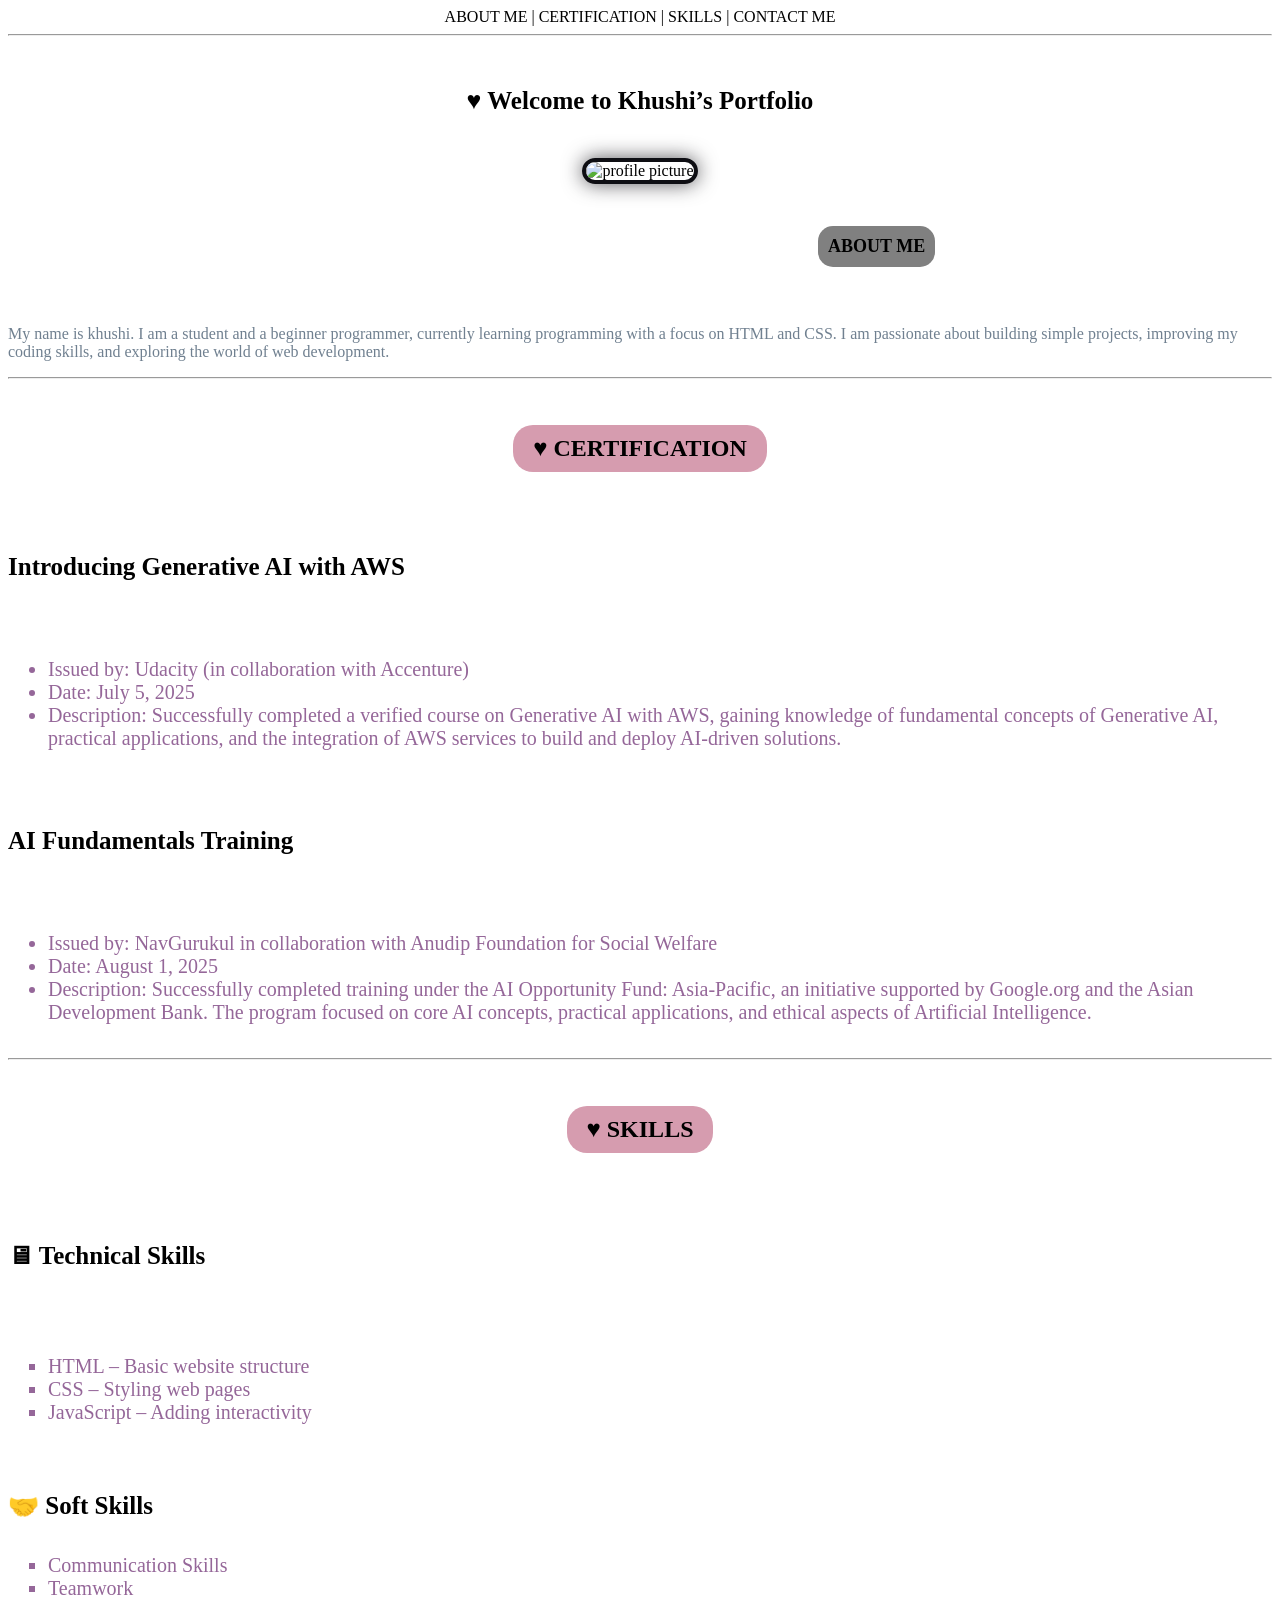
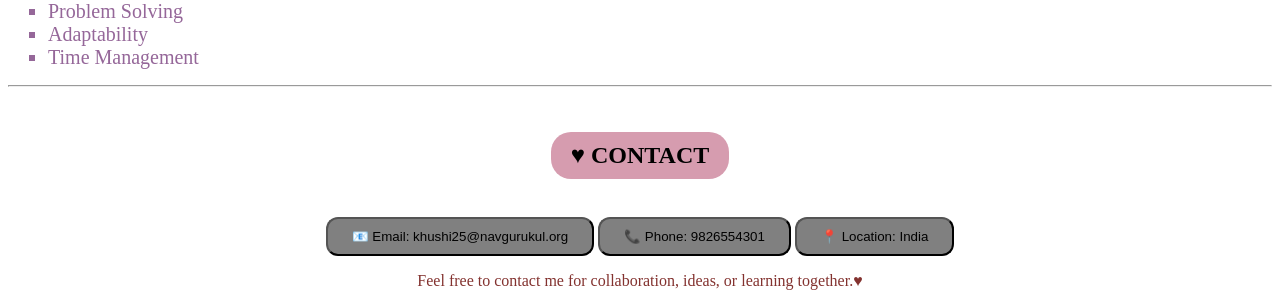
==== index.html @ c751ad05 "updated portfolio" ====
<!DOCTYPE html>
<html lang="en">
<head>
    <meta charset="UTF-8">
    <meta name ="description" content="khushi’s Portfolio">
    <meta name="viewport" content="width=device-width, initial-scale=1.0">
    <meta name="author" content="khushi">
    <title>KHUSHI'S PORTFOLIO</title>
    <meta name="title" content="khushi’s Portfolio">
    <meta name="twitter:title" content="khushi’s Portfolio">
    <meta name="og:title" content="khushi’s Portfolio">
</head>
<body>
<div>
    <nav>
  <a href="#aboutme" target="_self">ABOUT ME</a> | 
  <a href="#certification" target="_self">CERTIFICATION</a> | 
  <a href="#skills" target="_self">SKILLS</a> | 
  <a href="#contactme" target="_self">CONTACT ME</a>
</nav>
    <hr>
     <section id="aboutme">
    <br>
   <H3> &hearts; Welcome to Khushi’s Portfolio</H3>  
    </br> 
    <img src="https://i.postimg.cc/cHvZrCL5/Whats-App-Image-2025-08-05-at-11-30-36-PM.jpg" alt="profile picture" width="300" height="300" radius="50%">
</div>
<style>
    img {
        border-radius: 100%;
         border: 6px solid;
           border: 4px solid #0e0e13;
  box-shadow: 0px 0px 20px rgba(20, 19, 24, 0.7); 
  border-radius: 100px;
}
    h1 {
        background: lightblue;
    }
</style>
<style>
    div {
        text-align: center;
    }
    h2 {
        text-align: center;
    }
    h6 {
        font-size: 18px;
        background-color: gray;
        display: inline-block;
        margin-left: 810px;
        padding: 10px 10px;
        border-radius: 15px;
    }
</style>
    
    <h6> 
        ABOUT ME 
    </h6>
    </div>
    <style>
        h5 {
            text-align: center;
            color: rgb(214, 55, 82);
            font-size-adjust: 20PX;
        }
    </style>
      <p>
        My name is khushi. I am a student and a beginner programmer, currently learning programming with a focus on HTML and CSS. 
       I am passionate about building simple projects, improving my coding skills, and exploring the world of web development.
       </p>
       </section>
    <hr>
    <br>
   <div> 
    <section id="certification">
    <h2> &hearts; CERTIFICATION </h2>
    </div>
</br> 
<br>
<h3>Introducing Generative AI with AWS </h3>
</br>

<ul>
    <br>
    <li>Issued by: Udacity (in collaboration with Accenture)</li>
    <li>Date: July 5, 2025</li>
    <li>
        Description: Successfully completed a verified course on Generative AI with AWS,
     gaining knowledge of fundamental concepts of Generative AI, practical applications, 
        and the integration of AWS services to build and deploy AI-driven solutions.</li>
    </ul>
</br>
<br>
<h3>AI Fundamentals Training</h3>
</br>
<ul>
    <br>
    <li>Issued by: NavGurukul in collaboration with Anudip Foundation for Social Welfare</li>

<li>Date: August 1, 2025</li>

<li>
    Description: Successfully completed training under the AI Opportunity Fund: Asia-Pacific, 
    an initiative supported by Google.org and the Asian Development Bank. 
    The program focused on core AI concepts, practical applications, and ethical aspects of Artificial Intelligence.</li>
</br>
</ul>
</section> 
<HR>
    <BR>
       <div>
        <section id="skills">
        <h2> &hearts; SKILLS </h2>
        </div>
    </BR> 
       <br>
       <h4>🖥 Technical Skills</h4>
        </BR>
        <br> 
        <ul  style="list-style-type:square">
        <li>HTML – Basic website structure</li>
        <li>CSS – Styling web pages</li>
        <li>JavaScript – Adding interactivity</li>
        </ul>
    </br>
        <h4> 🤝 Soft Skills</h4>
        <ul style="list-style-type:square">
            <li>Communication Skills</li>
            <li>Teamwork</li>
            <li>Problem Solving</li>
            <li>Adaptability</li>
            <li>Time Management</li>
        </ul>   

</p>
</section>
    <HR>
    <BR>
       <div>
        <section id="contactme">
        <h2> &hearts; CONTACT </h2>
        </section>
        </div>
    </BR> 
<div>
<button>📧 Email: khushi25@navgurukul.org </button>
        <button> 📞 Phone: 9826554301 </button>
        <button> 📍 Location: India </button>
        <p> 
           <span>Feel free to contact me for collaboration, ideas, or learning together.&hearts;</span> 
        </p>

</div>
</body>
<style>
    li { 
        color: rgb(149, 103, 153);
        font-size: 20px;
     }
     span {
        color: rgb(131, 50, 47)
     }
     p {
        color: slategray;
     }
     h2{
        background-color: rgb(214, 156, 175);
        border-radius: 20px;
        padding: 10px 20px;
        display: inline-block;
     }
        button {
            background-color: gray;
            border-radius: 12px;
            padding: 10px 24px;
            cursor: pointer;
        }
        a {
            text-decoration: none;
            color: black;
        }
        h3,h4 {
            font-size: 25px;
        }
</style>

</html>
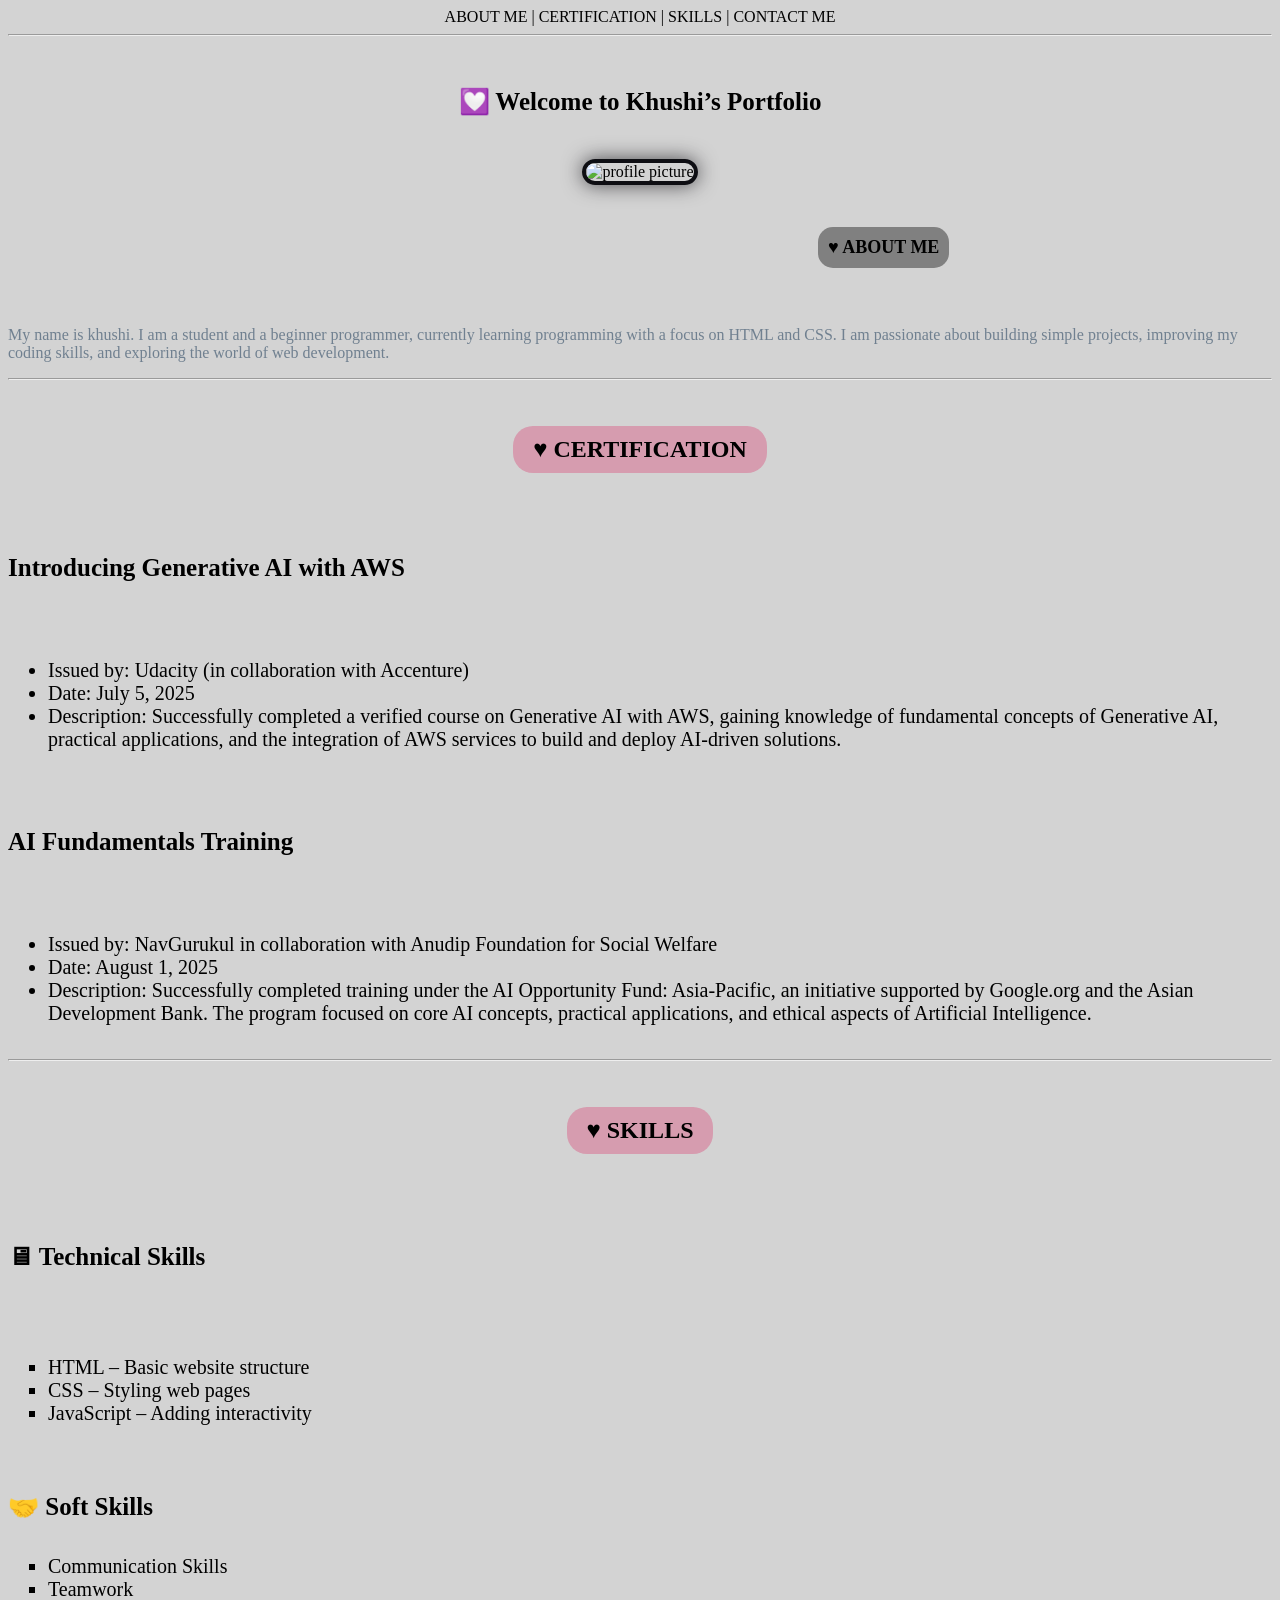
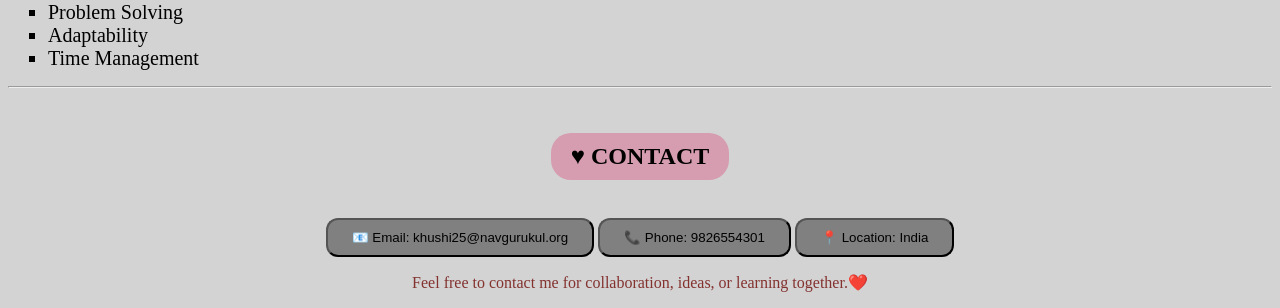
==== commit 02aba9ac: "update portfolio" ====
--- a/index.html
+++ b/index.html
@@ -21,7 +21,7 @@
     <hr>
      <section id="aboutme">
     <br>
-   <H3> &hearts; Welcome to Khushi’s Portfolio</H3>  
+   <H3> 💟 Welcome to Khushi’s Portfolio</H3>  
     </br> 
     <img src="https://i.postimg.cc/cHvZrCL5/Whats-App-Image-2025-08-05-at-11-30-36-PM.jpg" alt="profile picture" width="300" height="300" radius="50%">
 </div>
@@ -51,14 +51,15 @@
         margin-left: 810px;
         padding: 10px 10px;
         border-radius: 15px;
+        
     }
 </style>
     
     <h6> 
-        ABOUT ME 
+       &hearts; ABOUT ME 
     </h6>
     </div>
-    <style>
+    <style> 
         h5 {
             text-align: center;
             color: rgb(214, 55, 82);
@@ -148,14 +149,13 @@
         <button> 📞 Phone: 9826554301 </button>
         <button> 📍 Location: India </button>
         <p> 
-           <span>Feel free to contact me for collaboration, ideas, or learning together.&hearts;</span> 
+           <span>Feel free to contact me for collaboration, ideas, or learning together.❤️</span> 
         </p>
 
 </div>
 </body>
 <style>
     li { 
-        color: rgb(149, 103, 153);
         font-size: 20px;
      }
      span {
@@ -183,6 +183,9 @@
         h3,h4 {
             font-size: 25px;
         }
+        body {
+            background-color: lightgray;
+        }
 </style>
 
 </html>
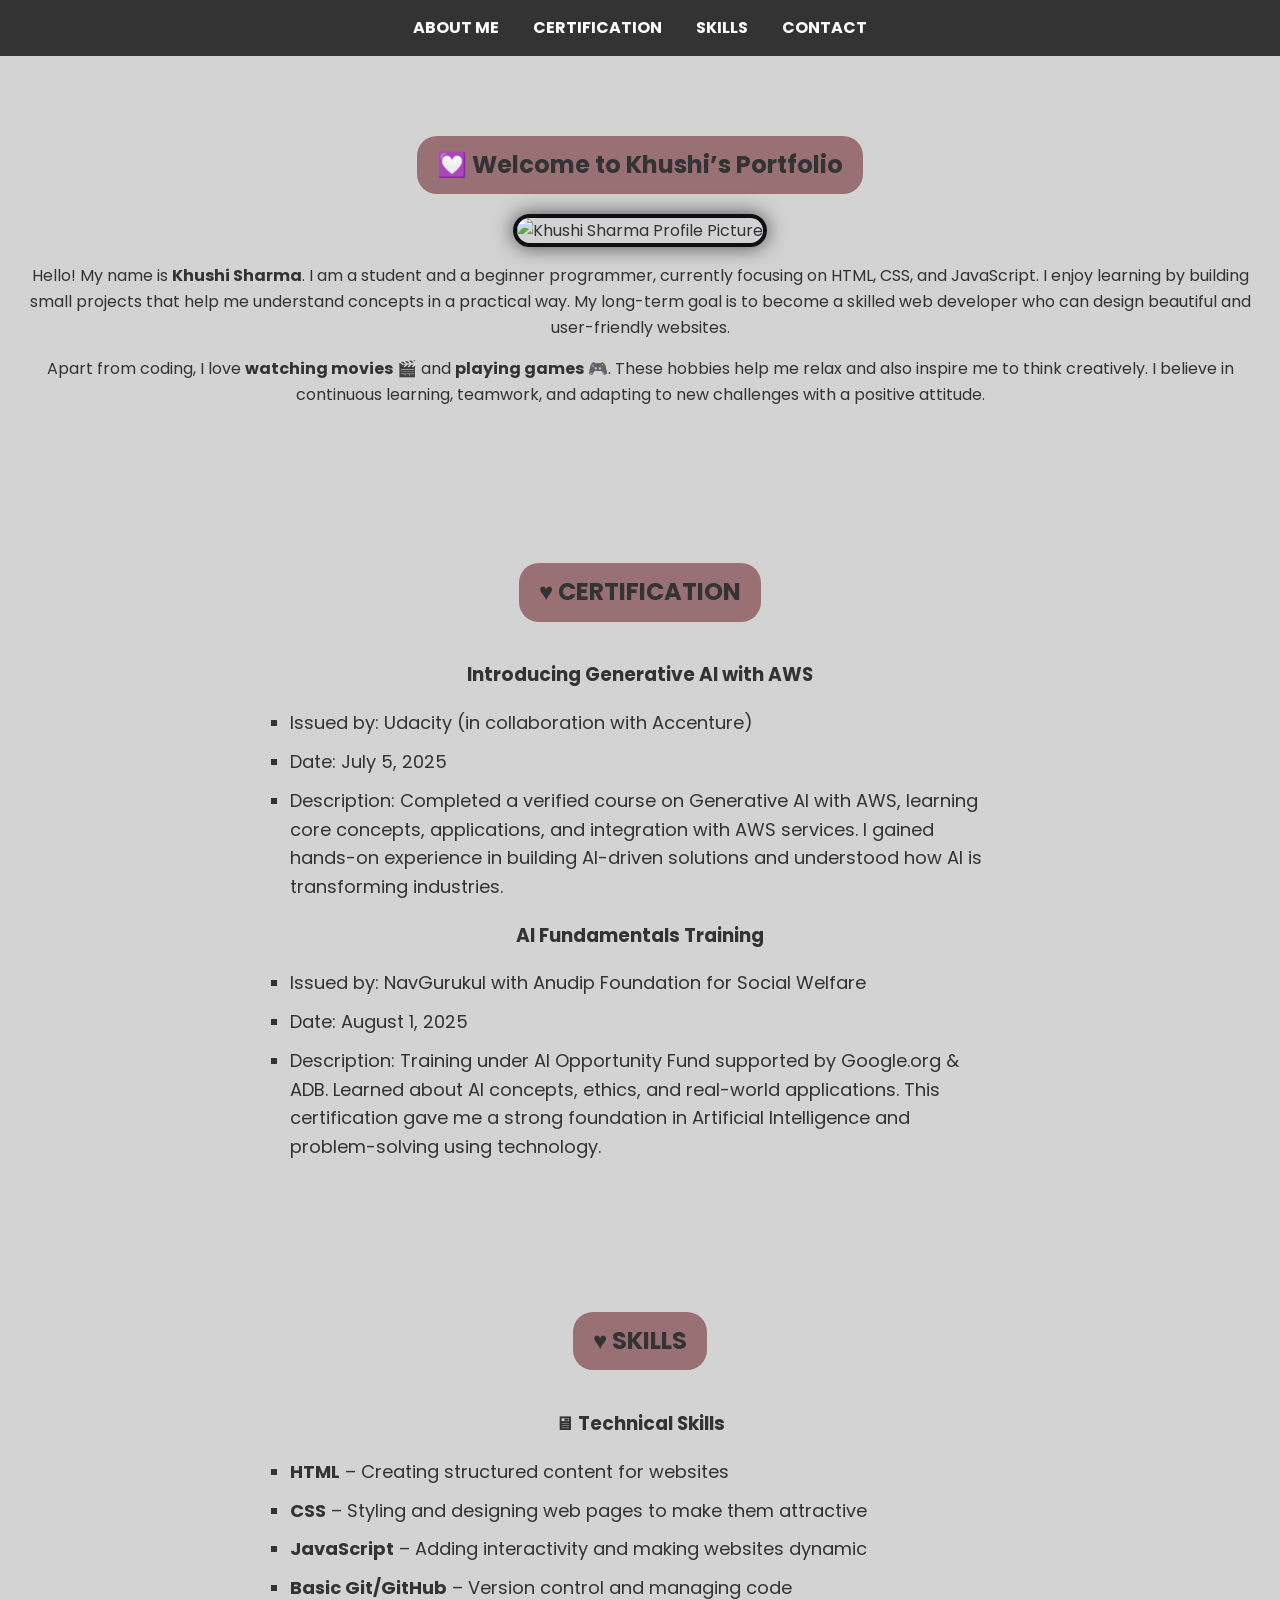
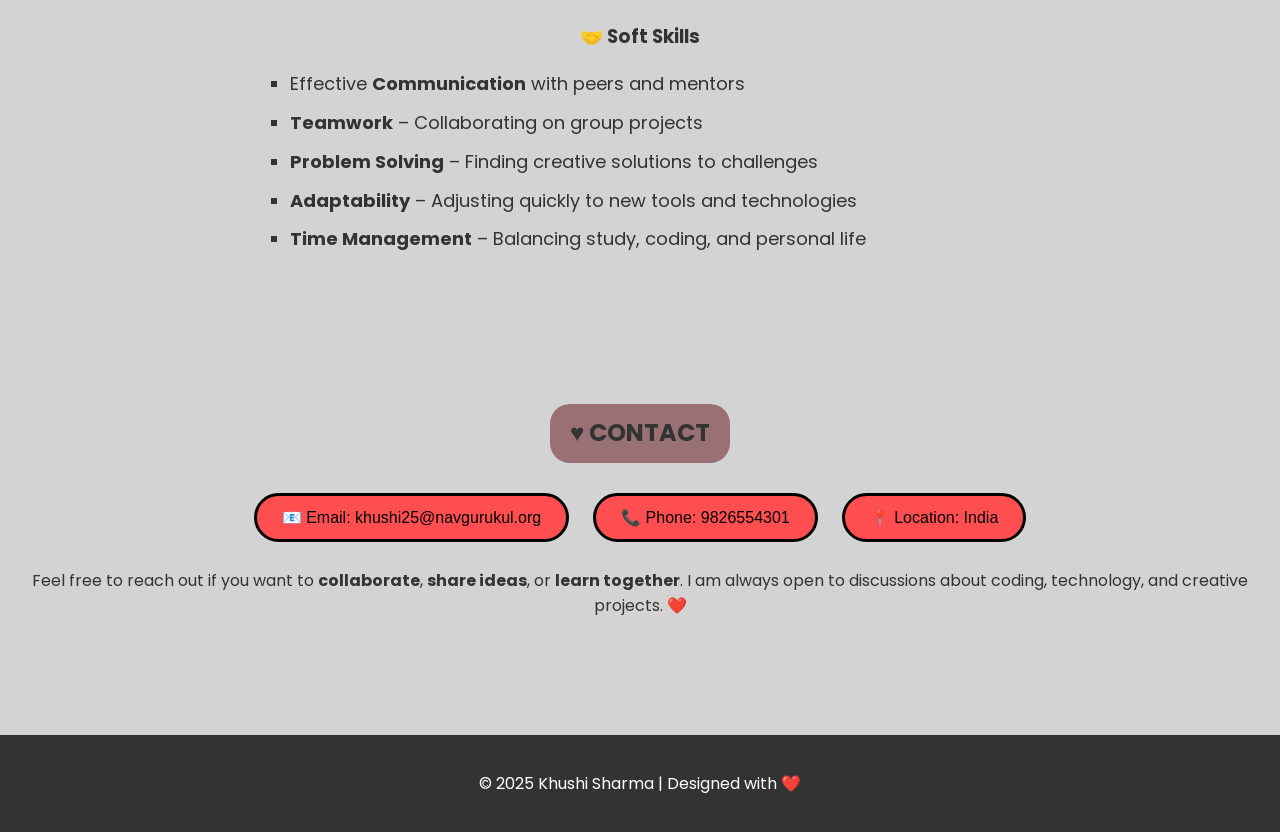
==== commit dffcd6cb: "update portfolio" ====
--- a/index.html
+++ b/index.html
@@ -1,191 +1,209 @@
 <!DOCTYPE html>
 <html lang="en">
 <head>
-    <meta charset="UTF-8">
-    <meta name ="description" content="khushi’s Portfolio">
-    <meta name="viewport" content="width=device-width, initial-scale=1.0">
-    <meta name="author" content="khushi">
-    <title>KHUSHI'S PORTFOLIO</title>
-    <meta name="title" content="khushi’s Portfolio">
-    <meta name="twitter:title" content="khushi’s Portfolio">
-    <meta name="og:title" content="khushi’s Portfolio">
-</head>
-<body>
-<div>
-    <nav>
-  <a href="#aboutme" target="_self">ABOUT ME</a> | 
-  <a href="#certification" target="_self">CERTIFICATION</a> | 
-  <a href="#skills" target="_self">SKILLS</a> | 
-  <a href="#contactme" target="_self">CONTACT ME</a>
-</nav>
-    <hr>
-     <section id="aboutme">
-    <br>
-   <H3> 💟 Welcome to Khushi’s Portfolio</H3>  
-    </br> 
-    <img src="https://i.postimg.cc/cHvZrCL5/Whats-App-Image-2025-08-05-at-11-30-36-PM.jpg" alt="profile picture" width="300" height="300" radius="50%">
-</div>
-<style>
-    img {
-        border-radius: 100%;
+  <meta charset="UTF-8">
+  <meta name="description" content="Khushi’s Portfolio">
+  <meta name="viewport" content="width=device-width, initial-scale=1.0">
+  <meta name="author" content="Khushi">
+  <title>Khushi's Portfolio</title>
+
+  
+  <link href="https://fonts.googleapis.com/css2?family=Poppins:wght@400;600&display=swap" rel="stylesheet">
+
+  <style>
+    
+    body {
+      font-family: 'Poppins', sans-serif;
+      margin: 0;
+      padding: 0;
+      background-color: lightgray;
+      color: #333;
+      line-height: 1.6;
+    }
+
+    
+    nav {
+      background: #333;
+      padding: 15px;
+      text-align: center;
+    }
+    nav a {
+      color: white;
+      margin: 0 15px;
+      text-decoration: none;
+      font-weight: bold;
+      transition: 0.3s;
+    }
+    nav a:hover {
+      color: lightblue;
+    }
+
+
+    section {
+      padding: 60px 20px;
+      text-align: center;
+    }
+    h2 {
+      background-color: #997074;
+      display: inline-block;
+      padding: 10px 20px;
+      border-radius: 20px;
+      margin-bottom: 20px;
+    }
+
+
+    .profile-img {border-radius: 100%;
          border: 6px solid;
            border: 4px solid #0e0e13;
   box-shadow: 0px 0px 20px rgba(20, 19, 24, 0.7); 
   border-radius: 100px;
-}
-    h1 {
-        background: lightblue;
-    }
-</style>
-<style>
-    div {
+      object-fit: cover;
+    }
+        
+
+    
+    button {
+      background: #ff4e50;
+      color: black;
+      border: solid;
+      border-radius: 25px;
+      padding: 12px 25px;
+      margin: 10px;
+      font-size: 16px;
+      transition: 0.3s;
+    }
+    button:hover {
+      background: #ff758c;
+      cursor: pointer;
+    }
+
+
+    ul {
+      list-style-type: square;
+      text-align: left;
+      max-width: 700px;
+      margin: auto;
+      padding: 0;
+    }
+    li {
+      font-size: 18px;
+      margin: 10px 0;
+    }
+
+
+    footer {
+      background: #333;
+      color: white;
+      text-align: center;
+      padding: 20px;
+      margin-top: 40px;
+    }
+    footer a {
+      color: lightblue;
+      margin: 0 10px;
+      text-decoration: none;
+    }
+    footer a:hover {
+      color: white;
+    }
+
+    
+    @media (max-width: 768px) {
+      .profile-img {
+        width: 180px;
+        height: 180px;
+      }
+      nav {
         text-align: center;
-    }
-    h2 {
-        text-align: center;
-    }
-    h6 {
-        font-size: 18px;
-        background-color: gray;
-        display: inline-block;
-        margin-left: 810px;
-        padding: 10px 10px;
-        border-radius: 15px;
-        
-    }
-</style>
-    
-    <h6> 
-       &hearts; ABOUT ME 
-    </h6>
+      }
+      ul {
+        padding: 0 20px;
+      }
+    }
+  </style>
+</head>
+<body>
+
+
+  <nav>
+    <a href="#aboutme">ABOUT ME</a> 
+    <a href="#certification">CERTIFICATION</a> 
+    <a href="#skills">SKILLS</a> 
+    <a href="#contactme">CONTACT</a>
+  </nav>
+
+  <section id="aboutme">
+    <h2>💟 Welcome to Khushi’s Portfolio</h2>
+    <div>
+      <img src="https://i.postimg.cc/cHvZrCL5/Whats-App-Image-2025-08-05-at-11-30-36-PM.jpg" width="300" height="400" radius="50%"
+           alt="Khushi Sharma Profile Picture" 
+           class="profile-img">
     </div>
-    <style> 
-        h5 {
-            text-align: center;
-            color: rgb(214, 55, 82);
-            font-size-adjust: 20PX;
-        }
-    </style>
-      <p>
-        My name is khushi. I am a student and a beginner programmer, currently learning programming with a focus on HTML and CSS. 
-       I am passionate about building simple projects, improving my coding skills, and exploring the world of web development.
-       </p>
-       </section>
-    <hr>
-    <br>
-   <div> 
-    <section id="certification">
-    <h2> &hearts; CERTIFICATION </h2>
+    <p>
+      Hello! My name is <b>Khushi Sharma</b>. I am a student and a beginner programmer, currently focusing on HTML, CSS, and JavaScript.  
+      I enjoy learning by building small projects that help me understand concepts in a practical way. My long-term goal is to become a skilled web developer who can design beautiful and user-friendly websites.  
+    </p>
+    <p>
+      Apart from coding, I love <b>watching movies</b> 🎬 and <b>playing games</b> 🎮. These hobbies help me relax and also inspire me to think creatively. I believe in continuous learning, teamwork, and adapting to new challenges with a positive attitude.
+    </p>
+  </section>
+
+  
+  <section id="certification">
+    <h2> &hearts; CERTIFICATION</h2>
+    <h3>Introducing Generative AI with AWS</h3>
+    <ul>
+      <li>Issued by: Udacity (in collaboration with Accenture)</li>
+      <li>Date: July 5, 2025</li>
+      <li>Description: Completed a verified course on Generative AI with AWS, learning core concepts, applications, and integration with AWS services. I gained hands-on experience in building AI-driven solutions and understood how AI is transforming industries.</li>
+    </ul>
+
+    <h3>AI Fundamentals Training</h3>
+    <ul>
+      <li>Issued by: NavGurukul with Anudip Foundation for Social Welfare</li>
+      <li>Date: August 1, 2025</li>
+      <li>Description: Training under AI Opportunity Fund supported by Google.org & ADB. Learned about AI concepts, ethics, and real-world applications. This certification gave me a strong foundation in Artificial Intelligence and problem-solving using technology.</li>
+    </ul>
+  </section>
+
+  <section id="skills">
+    <h2>&hearts; SKILLS</h2>
+    <h3>🖥 Technical Skills</h3>
+    <ul>
+      <li><b>HTML</b> – Creating structured content for websites</li>
+      <li><b>CSS</b> – Styling and designing web pages to make them attractive</li>
+      <li><b>JavaScript</b> – Adding interactivity and making websites dynamic</li>
+      <li><b>Basic Git/GitHub</b> – Version control and managing code</li>
+    </ul>
+
+    <h3>🤝 Soft Skills</h3>
+    <ul>
+      <li>Effective <b>Communication</b> with peers and mentors</li>
+      <li><b>Teamwork</b> – Collaborating on group projects</li>
+      <li><b>Problem Solving</b> – Finding creative solutions to challenges</li>
+      <li><b>Adaptability</b> – Adjusting quickly to new tools and technologies</li>
+      <li><b>Time Management</b> – Balancing study, coding, and personal life</li>
+    </ul>
+  </section>
+
+  
+  <section id="contactme">
+    <h2>&hearts;  CONTACT</h2>
+    <div>
+      <button>📧 Email: khushi25@navgurukul.org</button>
+      <button>📞 Phone: 9826554301</button>
+      <button>📍 Location: India</button>
     </div>
-</br> 
-<br>
-<h3>Introducing Generative AI with AWS </h3>
-</br>
-
-<ul>
-    <br>
-    <li>Issued by: Udacity (in collaboration with Accenture)</li>
-    <li>Date: July 5, 2025</li>
-    <li>
-        Description: Successfully completed a verified course on Generative AI with AWS,
-     gaining knowledge of fundamental concepts of Generative AI, practical applications, 
-        and the integration of AWS services to build and deploy AI-driven solutions.</li>
-    </ul>
-</br>
-<br>
-<h3>AI Fundamentals Training</h3>
-</br>
-<ul>
-    <br>
-    <li>Issued by: NavGurukul in collaboration with Anudip Foundation for Social Welfare</li>
-
-<li>Date: August 1, 2025</li>
-
-<li>
-    Description: Successfully completed training under the AI Opportunity Fund: Asia-Pacific, 
-    an initiative supported by Google.org and the Asian Development Bank. 
-    The program focused on core AI concepts, practical applications, and ethical aspects of Artificial Intelligence.</li>
-</br>
-</ul>
-</section> 
-<HR>
-    <BR>
-       <div>
-        <section id="skills">
-        <h2> &hearts; SKILLS </h2>
-        </div>
-    </BR> 
-       <br>
-       <h4>🖥 Technical Skills</h4>
-        </BR>
-        <br> 
-        <ul  style="list-style-type:square">
-        <li>HTML – Basic website structure</li>
-        <li>CSS – Styling web pages</li>
-        <li>JavaScript – Adding interactivity</li>
-        </ul>
-    </br>
-        <h4> 🤝 Soft Skills</h4>
-        <ul style="list-style-type:square">
-            <li>Communication Skills</li>
-            <li>Teamwork</li>
-            <li>Problem Solving</li>
-            <li>Adaptability</li>
-            <li>Time Management</li>
-        </ul>   
-
-</p>
-</section>
-    <HR>
-    <BR>
-       <div>
-        <section id="contactme">
-        <h2> &hearts; CONTACT </h2>
-        </section>
-        </div>
-    </BR> 
-<div>
-<button>📧 Email: khushi25@navgurukul.org </button>
-        <button> 📞 Phone: 9826554301 </button>
-        <button> 📍 Location: India </button>
-        <p> 
-           <span>Feel free to contact me for collaboration, ideas, or learning together.❤️</span> 
-        </p>
-
-</div>
+    <p>
+      Feel free to reach out if you want to <b>collaborate</b>, <b>share ideas</b>, or <b>learn together</b>.  
+      I am always open to discussions about coding, technology, and creative projects. ❤️
+    </p>
+  </section>
+
+  <footer>
+    <p>© 2025 Khushi Sharma | Designed with ❤️</p>
+
+  </footer>
+
 </body>
-<style>
-    li { 
-        font-size: 20px;
-     }
-     span {
-        color: rgb(131, 50, 47)
-     }
-     p {
-        color: slategray;
-     }
-     h2{
-        background-color: rgb(214, 156, 175);
-        border-radius: 20px;
-        padding: 10px 20px;
-        display: inline-block;
-     }
-        button {
-            background-color: gray;
-            border-radius: 12px;
-            padding: 10px 24px;
-            cursor: pointer;
-        }
-        a {
-            text-decoration: none;
-            color: black;
-        }
-        h3,h4 {
-            font-size: 25px;
-        }
-        body {
-            background-color: lightgray;
-        }
-</style>
-
-</html>+</html>
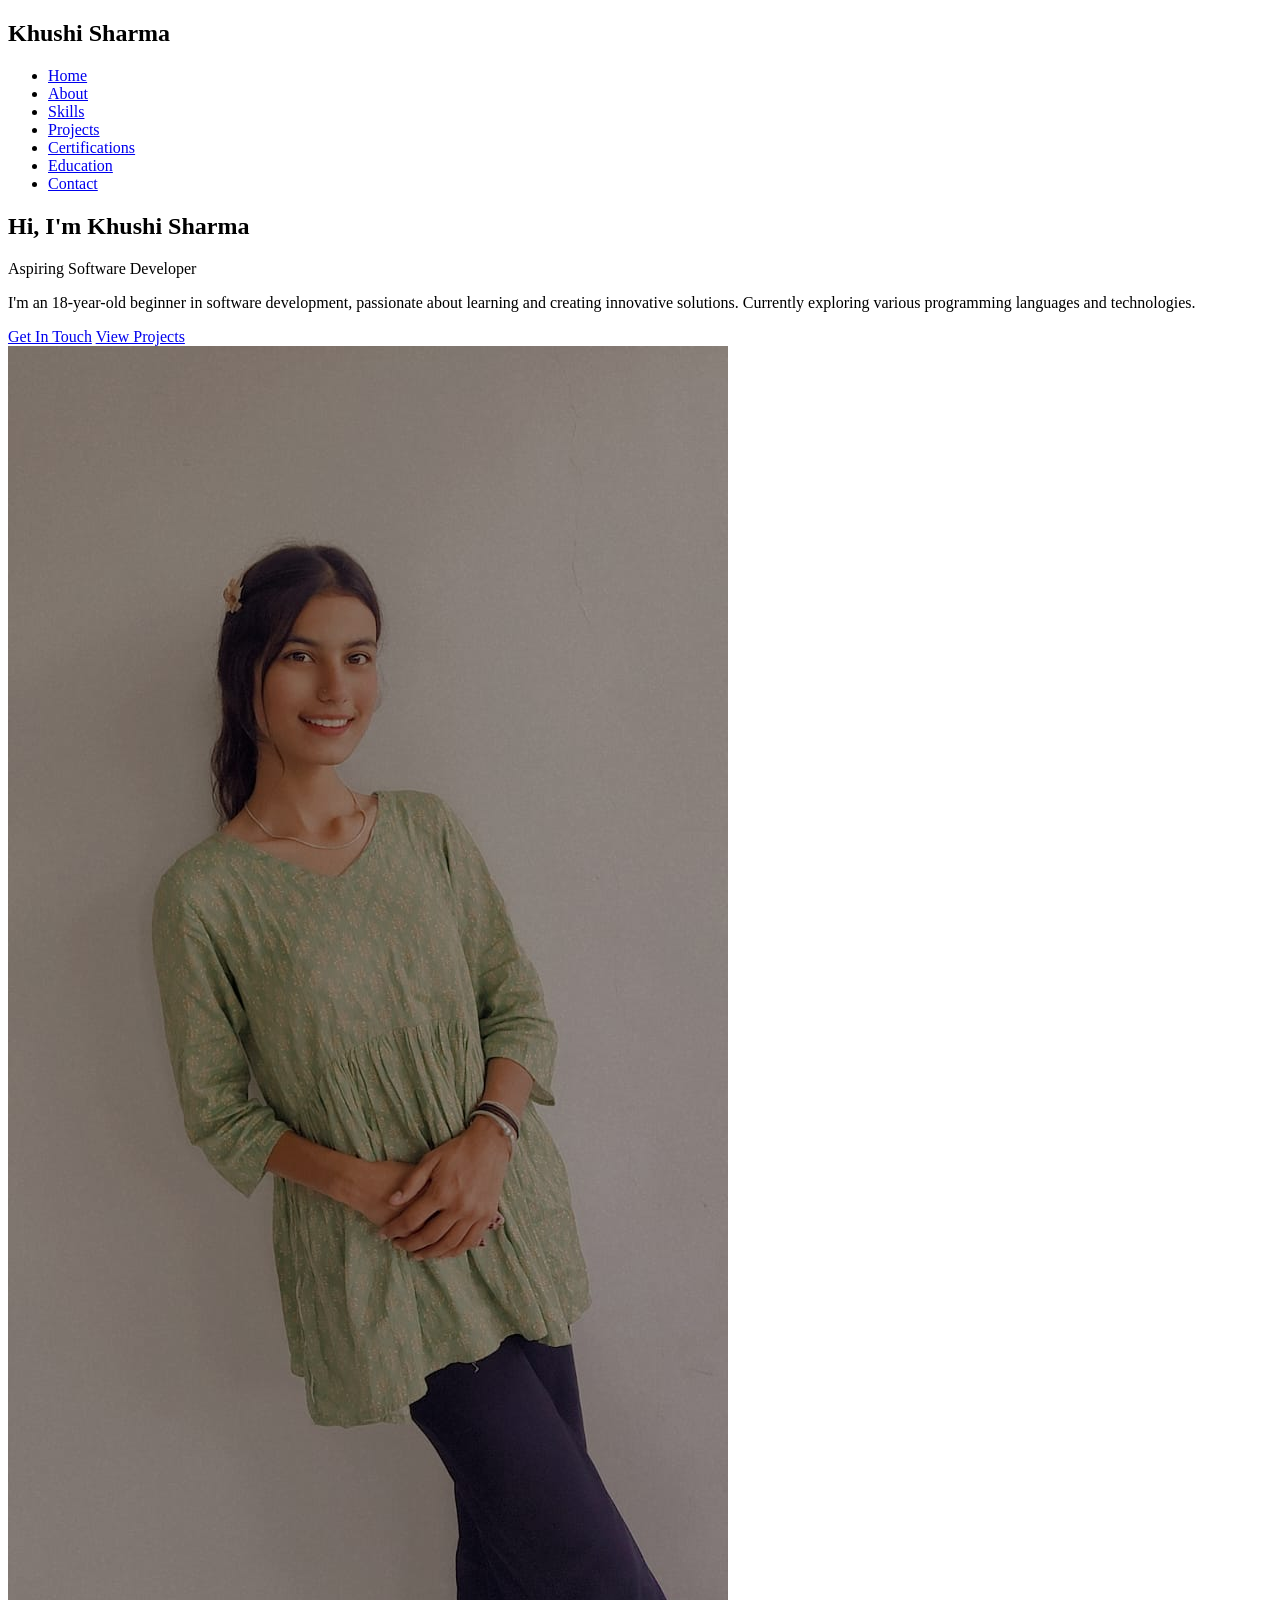
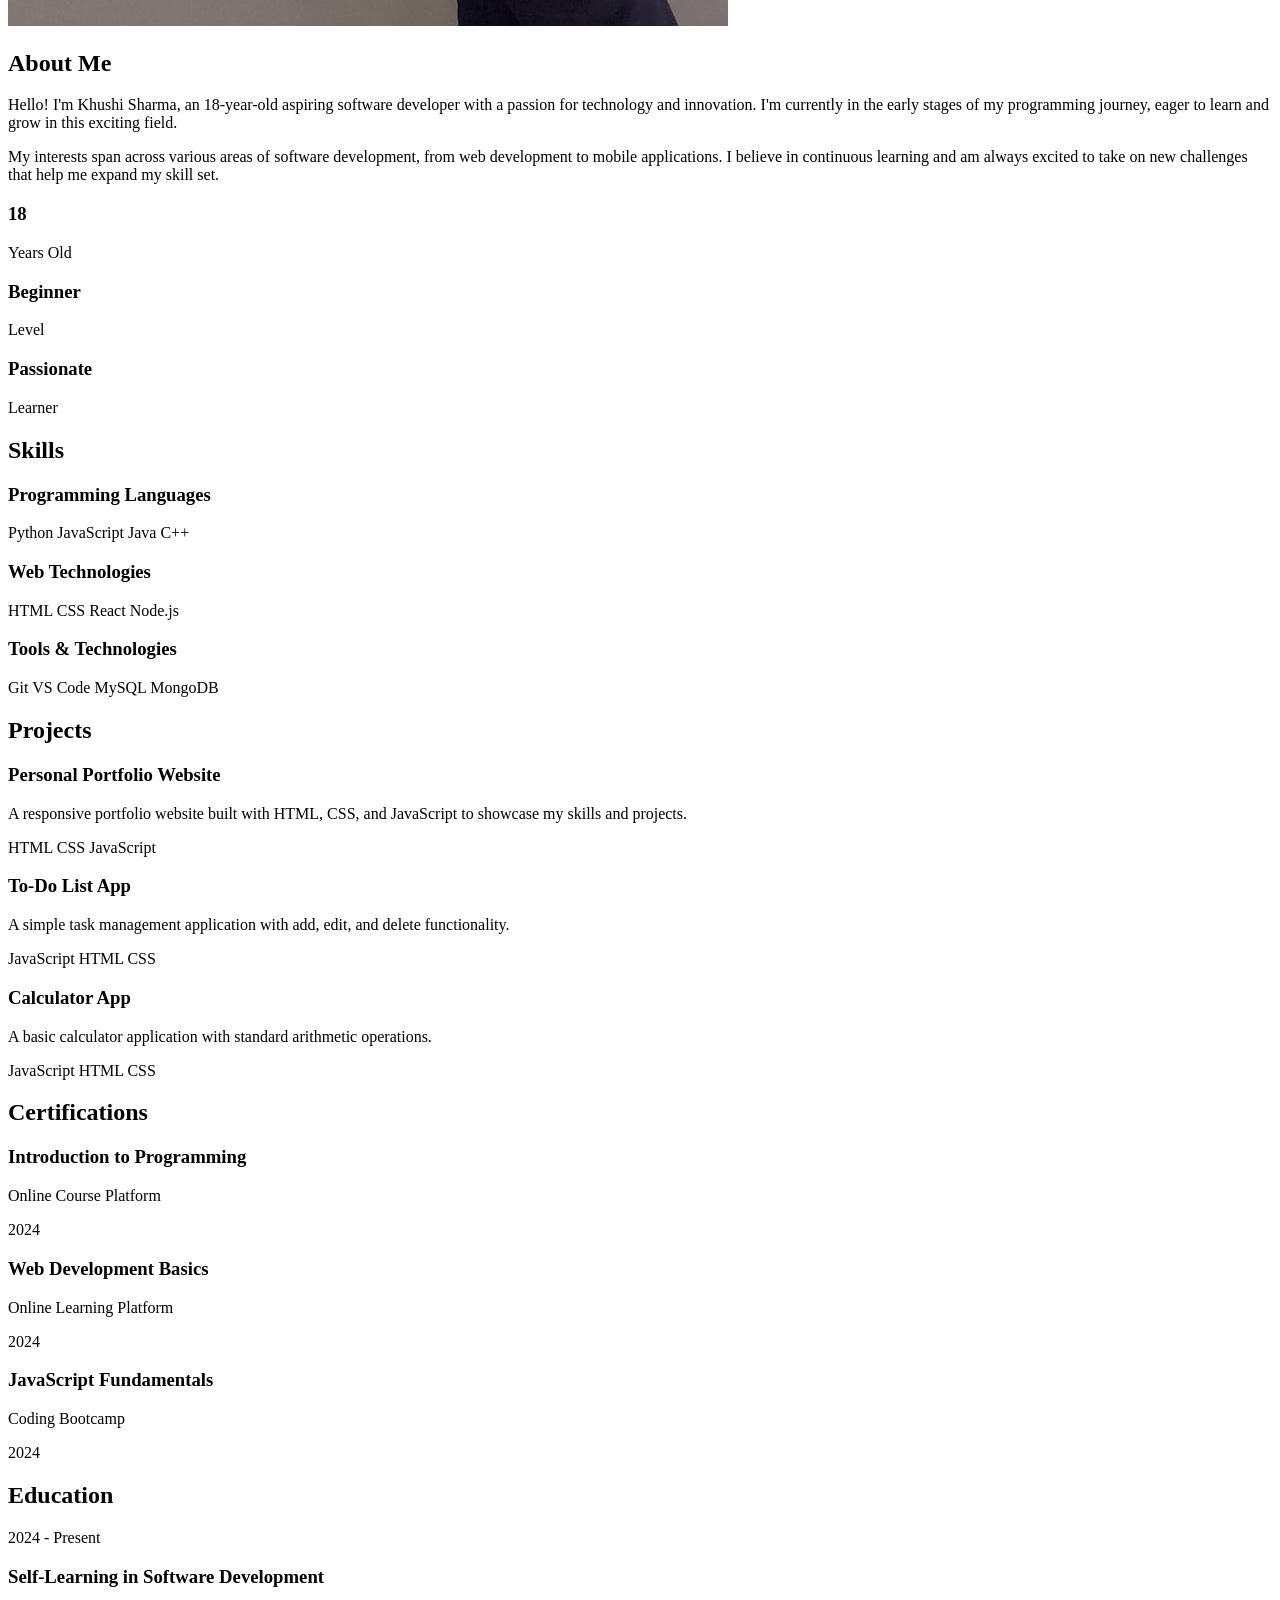
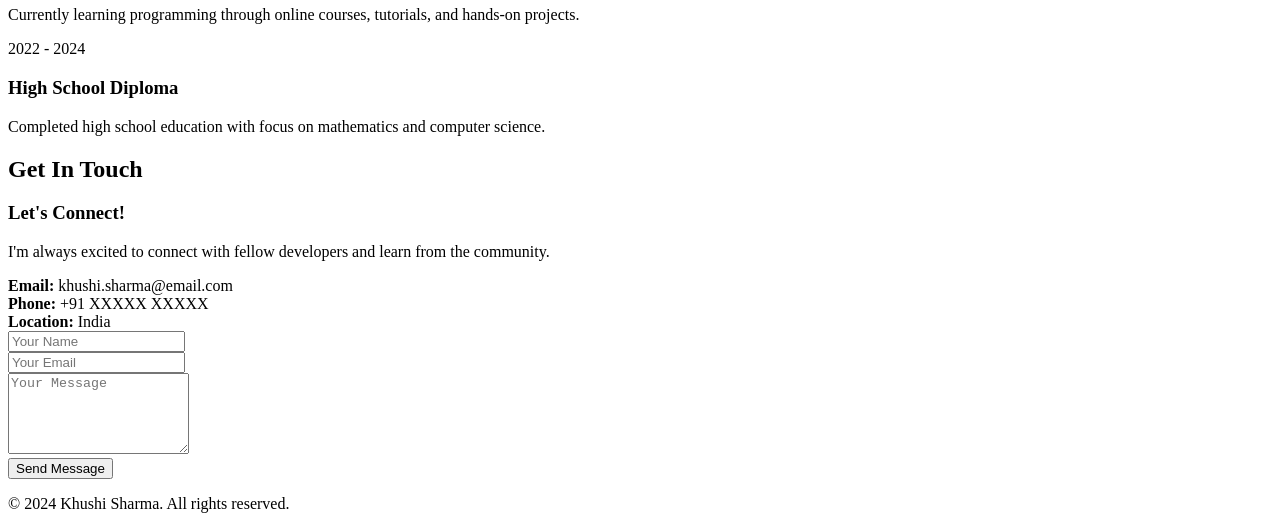
==== commit 2840fee8: "Rename new portfolio/index.html to index.html" ====
--- a/index.html
+++ b/index.html
@@ -1,209 +1,252 @@
 <!DOCTYPE html>
 <html lang="en">
 <head>
-  <meta charset="UTF-8">
-  <meta name="description" content="Khushi’s Portfolio">
-  <meta name="viewport" content="width=device-width, initial-scale=1.0">
-  <meta name="author" content="Khushi">
-  <title>Khushi's Portfolio</title>
-
-  
-  <link href="https://fonts.googleapis.com/css2?family=Poppins:wght@400;600&display=swap" rel="stylesheet">
-
-  <style>
-    
-    body {
-      font-family: 'Poppins', sans-serif;
-      margin: 0;
-      padding: 0;
-      background-color: lightgray;
-      color: #333;
-      line-height: 1.6;
-    }
-
-    
-    nav {
-      background: #333;
-      padding: 15px;
-      text-align: center;
-    }
-    nav a {
-      color: white;
-      margin: 0 15px;
-      text-decoration: none;
-      font-weight: bold;
-      transition: 0.3s;
-    }
-    nav a:hover {
-      color: lightblue;
-    }
-
-
-    section {
-      padding: 60px 20px;
-      text-align: center;
-    }
-    h2 {
-      background-color: #997074;
-      display: inline-block;
-      padding: 10px 20px;
-      border-radius: 20px;
-      margin-bottom: 20px;
-    }
-
-
-    .profile-img {border-radius: 100%;
-         border: 6px solid;
-           border: 4px solid #0e0e13;
-  box-shadow: 0px 0px 20px rgba(20, 19, 24, 0.7); 
-  border-radius: 100px;
-      object-fit: cover;
-    }
-        
-
-    
-    button {
-      background: #ff4e50;
-      color: black;
-      border: solid;
-      border-radius: 25px;
-      padding: 12px 25px;
-      margin: 10px;
-      font-size: 16px;
-      transition: 0.3s;
-    }
-    button:hover {
-      background: #ff758c;
-      cursor: pointer;
-    }
-
-
-    ul {
-      list-style-type: square;
-      text-align: left;
-      max-width: 700px;
-      margin: auto;
-      padding: 0;
-    }
-    li {
-      font-size: 18px;
-      margin: 10px 0;
-    }
-
-
-    footer {
-      background: #333;
-      color: white;
-      text-align: center;
-      padding: 20px;
-      margin-top: 40px;
-    }
-    footer a {
-      color: lightblue;
-      margin: 0 10px;
-      text-decoration: none;
-    }
-    footer a:hover {
-      color: white;
-    }
-
-    
-    @media (max-width: 768px) {
-      .profile-img {
-        width: 180px;
-        height: 180px;
-      }
-      nav {
-        text-align: center;
-      }
-      ul {
-        padding: 0 20px;
-      }
-    }
-  </style>
+    <meta charset="UTF-8">
+    <meta name="viewport" content="width=device-width, initial-scale=1.0">
+    <title>Khushi Sharma - Portfolio</title>
+    <link rel="stylesheet" href="style.css">
 </head>
 <body>
-
-
-  <nav>
-    <a href="#aboutme">ABOUT ME</a> 
-    <a href="#certification">CERTIFICATION</a> 
-    <a href="#skills">SKILLS</a> 
-    <a href="#contactme">CONTACT</a>
-  </nav>
-
-  <section id="aboutme">
-    <h2>💟 Welcome to Khushi’s Portfolio</h2>
-    <div>
-      <img src="https://i.postimg.cc/cHvZrCL5/Whats-App-Image-2025-08-05-at-11-30-36-PM.jpg" width="300" height="400" radius="50%"
-           alt="Khushi Sharma Profile Picture" 
-           class="profile-img">
-    </div>
-    <p>
-      Hello! My name is <b>Khushi Sharma</b>. I am a student and a beginner programmer, currently focusing on HTML, CSS, and JavaScript.  
-      I enjoy learning by building small projects that help me understand concepts in a practical way. My long-term goal is to become a skilled web developer who can design beautiful and user-friendly websites.  
-    </p>
-    <p>
-      Apart from coding, I love <b>watching movies</b> 🎬 and <b>playing games</b> 🎮. These hobbies help me relax and also inspire me to think creatively. I believe in continuous learning, teamwork, and adapting to new challenges with a positive attitude.
-    </p>
-  </section>
-
-  
-  <section id="certification">
-    <h2> &hearts; CERTIFICATION</h2>
-    <h3>Introducing Generative AI with AWS</h3>
-    <ul>
-      <li>Issued by: Udacity (in collaboration with Accenture)</li>
-      <li>Date: July 5, 2025</li>
-      <li>Description: Completed a verified course on Generative AI with AWS, learning core concepts, applications, and integration with AWS services. I gained hands-on experience in building AI-driven solutions and understood how AI is transforming industries.</li>
-    </ul>
-
-    <h3>AI Fundamentals Training</h3>
-    <ul>
-      <li>Issued by: NavGurukul with Anudip Foundation for Social Welfare</li>
-      <li>Date: August 1, 2025</li>
-      <li>Description: Training under AI Opportunity Fund supported by Google.org & ADB. Learned about AI concepts, ethics, and real-world applications. This certification gave me a strong foundation in Artificial Intelligence and problem-solving using technology.</li>
-    </ul>
-  </section>
-
-  <section id="skills">
-    <h2>&hearts; SKILLS</h2>
-    <h3>🖥 Technical Skills</h3>
-    <ul>
-      <li><b>HTML</b> – Creating structured content for websites</li>
-      <li><b>CSS</b> – Styling and designing web pages to make them attractive</li>
-      <li><b>JavaScript</b> – Adding interactivity and making websites dynamic</li>
-      <li><b>Basic Git/GitHub</b> – Version control and managing code</li>
-    </ul>
-
-    <h3>🤝 Soft Skills</h3>
-    <ul>
-      <li>Effective <b>Communication</b> with peers and mentors</li>
-      <li><b>Teamwork</b> – Collaborating on group projects</li>
-      <li><b>Problem Solving</b> – Finding creative solutions to challenges</li>
-      <li><b>Adaptability</b> – Adjusting quickly to new tools and technologies</li>
-      <li><b>Time Management</b> – Balancing study, coding, and personal life</li>
-    </ul>
-  </section>
-
-  
-  <section id="contactme">
-    <h2>&hearts;  CONTACT</h2>
-    <div>
-      <button>📧 Email: khushi25@navgurukul.org</button>
-      <button>📞 Phone: 9826554301</button>
-      <button>📍 Location: India</button>
-    </div>
-    <p>
-      Feel free to reach out if you want to <b>collaborate</b>, <b>share ideas</b>, or <b>learn together</b>.  
-      I am always open to discussions about coding, technology, and creative projects. ❤️
-    </p>
-  </section>
-
-  <footer>
-    <p>© 2025 Khushi Sharma | Designed with ❤️</p>
-
-  </footer>
-
+    <!-- Header -->
+    <header class="header">
+        <nav class="nav">
+            <div class="nav-brand">
+                <h2>Khushi Sharma</h2>
+            </div>
+            <ul class="nav-menu">
+                <li><a href="#home">Home</a></li>
+                <li><a href="#about">About</a></li>
+                <li><a href="#skills">Skills</a></li>
+                <li><a href="#projects">Projects</a></li>
+                <li><a href="#certifications">Certifications</a></li>
+                <li><a href="#education">Education</a></li>
+                <li><a href="#contact">Contact</a></li>
+            </ul>
+        </nav>
+    </header>
+
+    <!-- Hero Section -->
+    <section id="home" class="hero">
+        <div class="hero-content">
+            <div class="hero-text">
+                <h1>Hi, I'm <span class="highlight">Khushi Sharma</span></h1>
+                <p class="hero-subtitle">Aspiring Software Developer</p>
+                <p class="hero-description">
+                    I'm an 18-year-old beginner in software development, passionate about learning 
+                    and creating innovative solutions. Currently exploring various programming 
+                    languages and technologies.
+                </p>
+                <div class="hero-buttons">
+                    <a href="#contact" class="btn btn-primary">Get In Touch</a>
+                    <a href="#projects" class="btn btn-secondary">View Projects</a>
+                </div>
+            </div>
+            <div class="hero-image">
+                <img src="./WhatsApp Image 2025-08-05 at 11.30.36 PM.jpeg" alt="Khushi Sharma" class="profile-photo">
+            </div>
+        </div>
+    </section>
+
+    <!-- About Section -->
+    <section id="about" class="about">
+        <div class="container">
+            <h2 class="section-title">About Me</h2>
+            <div class="about-content">
+                <div class="about-text">
+                    <p>
+                        Hello! I'm Khushi Sharma, an 18-year-old aspiring software developer with a 
+                        passion for technology and innovation. I'm currently in the early stages of 
+                        my programming journey, eager to learn and grow in this exciting field.
+                    </p>
+                    <p>
+                        My interests span across various areas of software development, from web 
+                        development to mobile applications. I believe in continuous learning and 
+                        am always excited to take on new challenges that help me expand my skill set.
+                    </p>
+                </div>
+                <div class="about-stats">
+                    <div class="stat">
+                        <h3>18</h3>
+                        <p>Years Old</p>
+                    </div>
+                    <div class="stat">
+                        <h3>Beginner</h3>
+                        <p>Level</p>
+                    </div>
+                    <div class="stat">
+                        <h3>Passionate</h3>
+                        <p>Learner</p>
+                    </div>
+                </div>
+            </div>
+        </div>
+    </section>
+
+    <!-- Skills Section -->
+    <section id="skills" class="skills">
+        <div class="container">
+            <h2 class="section-title">Skills</h2>
+            <div class="skills-grid">
+                <div class="skill-category">
+                    <h3>Programming Languages</h3>
+                    <div class="skill-items">
+                        <span class="skill-tag">Python</span>
+                        <span class="skill-tag">JavaScript</span>
+                        <span class="skill-tag">Java</span>
+                        <span class="skill-tag">C++</span>
+                    </div>
+                </div>
+                <div class="skill-category">
+                    <h3>Web Technologies</h3>
+                    <div class="skill-items">
+                        <span class="skill-tag">HTML</span>
+                        <span class="skill-tag">CSS</span>
+                        <span class="skill-tag">React</span>
+                        <span class="skill-tag">Node.js</span>
+                    </div>
+                </div>
+                <div class="skill-category">
+                    <h3>Tools & Technologies</h3>
+                    <div class="skill-items">
+                        <span class="skill-tag">Git</span>
+                        <span class="skill-tag">VS Code</span>
+                        <span class="skill-tag">MySQL</span>
+                        <span class="skill-tag">MongoDB</span>
+                    </div>
+                </div>
+            </div>
+        </div>
+    </section>
+
+    <!-- Projects Section -->
+    <section id="projects" class="projects">
+        <div class="container">
+            <h2 class="section-title">Projects</h2>
+            <div class="projects-grid">
+                <div class="project-card">
+                    <h3>Personal Portfolio Website</h3>
+                    <p>A responsive portfolio website built with HTML, CSS, and JavaScript to showcase my skills and projects.</p>
+                    <div class="project-tech">
+                        <span class="tech-tag">HTML</span>
+                        <span class="tech-tag">CSS</span>
+                        <span class="tech-tag">JavaScript</span>
+                    </div>
+                </div>
+                <div class="project-card">
+                    <h3>To-Do List App</h3>
+                    <p>A simple task management application with add, edit, and delete functionality.</p>
+                    <div class="project-tech">
+                        <span class="tech-tag">JavaScript</span>
+                        <span class="tech-tag">HTML</span>
+                        <span class="tech-tag">CSS</span>
+                    </div>
+                </div>
+                <div class="project-card">
+                    <h3>Calculator App</h3>
+                    <p>A basic calculator application with standard arithmetic operations.</p>
+                    <div class="project-tech">
+                        <span class="tech-tag">JavaScript</span>
+                        <span class="tech-tag">HTML</span>
+                        <span class="tech-tag">CSS</span>
+                    </div>
+                </div>
+            </div>
+        </div>
+    </section>
+
+    <!-- Certifications Section -->
+    <section id="certifications" class="certifications">
+        <div class="container">
+            <h2 class="section-title">Certifications</h2>
+            <div class="certifications-grid">
+                <div class="cert-card">
+                    <h3>Introduction to Programming</h3>
+                    <p>Online Course Platform</p>
+                    <span class="cert-year">2024</span>
+                </div>
+                <div class="cert-card">
+                    <h3>Web Development Basics</h3>
+                    <p>Online Learning Platform</p>
+                    <span class="cert-year">2024</span>
+                </div>
+                <div class="cert-card">
+                    <h3>JavaScript Fundamentals</h3>
+                    <p>Coding Bootcamp</p>
+                    <span class="cert-year">2024</span>
+                </div>
+            </div>
+        </div>
+    </section>
+
+    <!-- Education Section -->
+    <section id="education" class="education">
+        <div class="container">
+            <h2 class="section-title">Education</h2>
+            <div class="education-timeline">
+                <div class="education-item">
+                    <div class="education-year">2024 - Present</div>
+                    <div class="education-content">
+                        <h3>Self-Learning in Software Development</h3>
+                        <p>Currently learning programming through online courses, tutorials, and hands-on projects.</p>
+                    </div>
+                </div>
+                <div class="education-item">
+                    <div class="education-year">2022 - 2024</div>
+                    <div class="education-content">
+                        <h3>High School Diploma</h3>
+                        <p>Completed high school education with focus on mathematics and computer science.</p>
+                    </div>
+                </div>
+            </div>
+        </div>
+    </section>
+
+    <!-- Contact Section -->
+    <section id="contact" class="contact">
+        <div class="container">
+            <h2 class="section-title">Get In Touch</h2>
+            <div class="contact-content">
+                <div class="contact-info">
+                    <h3>Let's Connect!</h3>
+                    <p>I'm always excited to connect with fellow developers and learn from the community.</p>
+                    <div class="contact-details">
+                        <div class="contact-item">
+                            <strong>Email:</strong>
+                            <span>khushi.sharma@email.com</span>
+                        </div>
+                        <div class="contact-item">
+                            <strong>Phone:</strong>
+                            <span>+91 XXXXX XXXXX</span>
+                        </div>
+                        <div class="contact-item">
+                            <strong>Location:</strong>
+                            <span>India</span>
+                        </div>
+                    </div>
+                </div>
+                <div class="contact-form">
+                    <form>
+                        <div class="form-group">
+                            <input type="text" placeholder="Your Name" required>
+                        </div>
+                        <div class="form-group">
+                            <input type="email" placeholder="Your Email" required>
+                        </div>
+                        <div class="form-group">
+                            <textarea placeholder="Your Message" rows="5" required></textarea>
+                        </div>
+                        <button type="submit" class="btn btn-primary">Send Message</button>
+                    </form>
+                </div>
+            </div>
+        </div>
+    </section>
+
+    <!-- Footer -->
+    <footer class="footer">
+        <div class="container">
+            <p>&copy; 2024 Khushi Sharma. All rights reserved.</p>
+        </div>
+    </footer>
 </body>
 </html>
